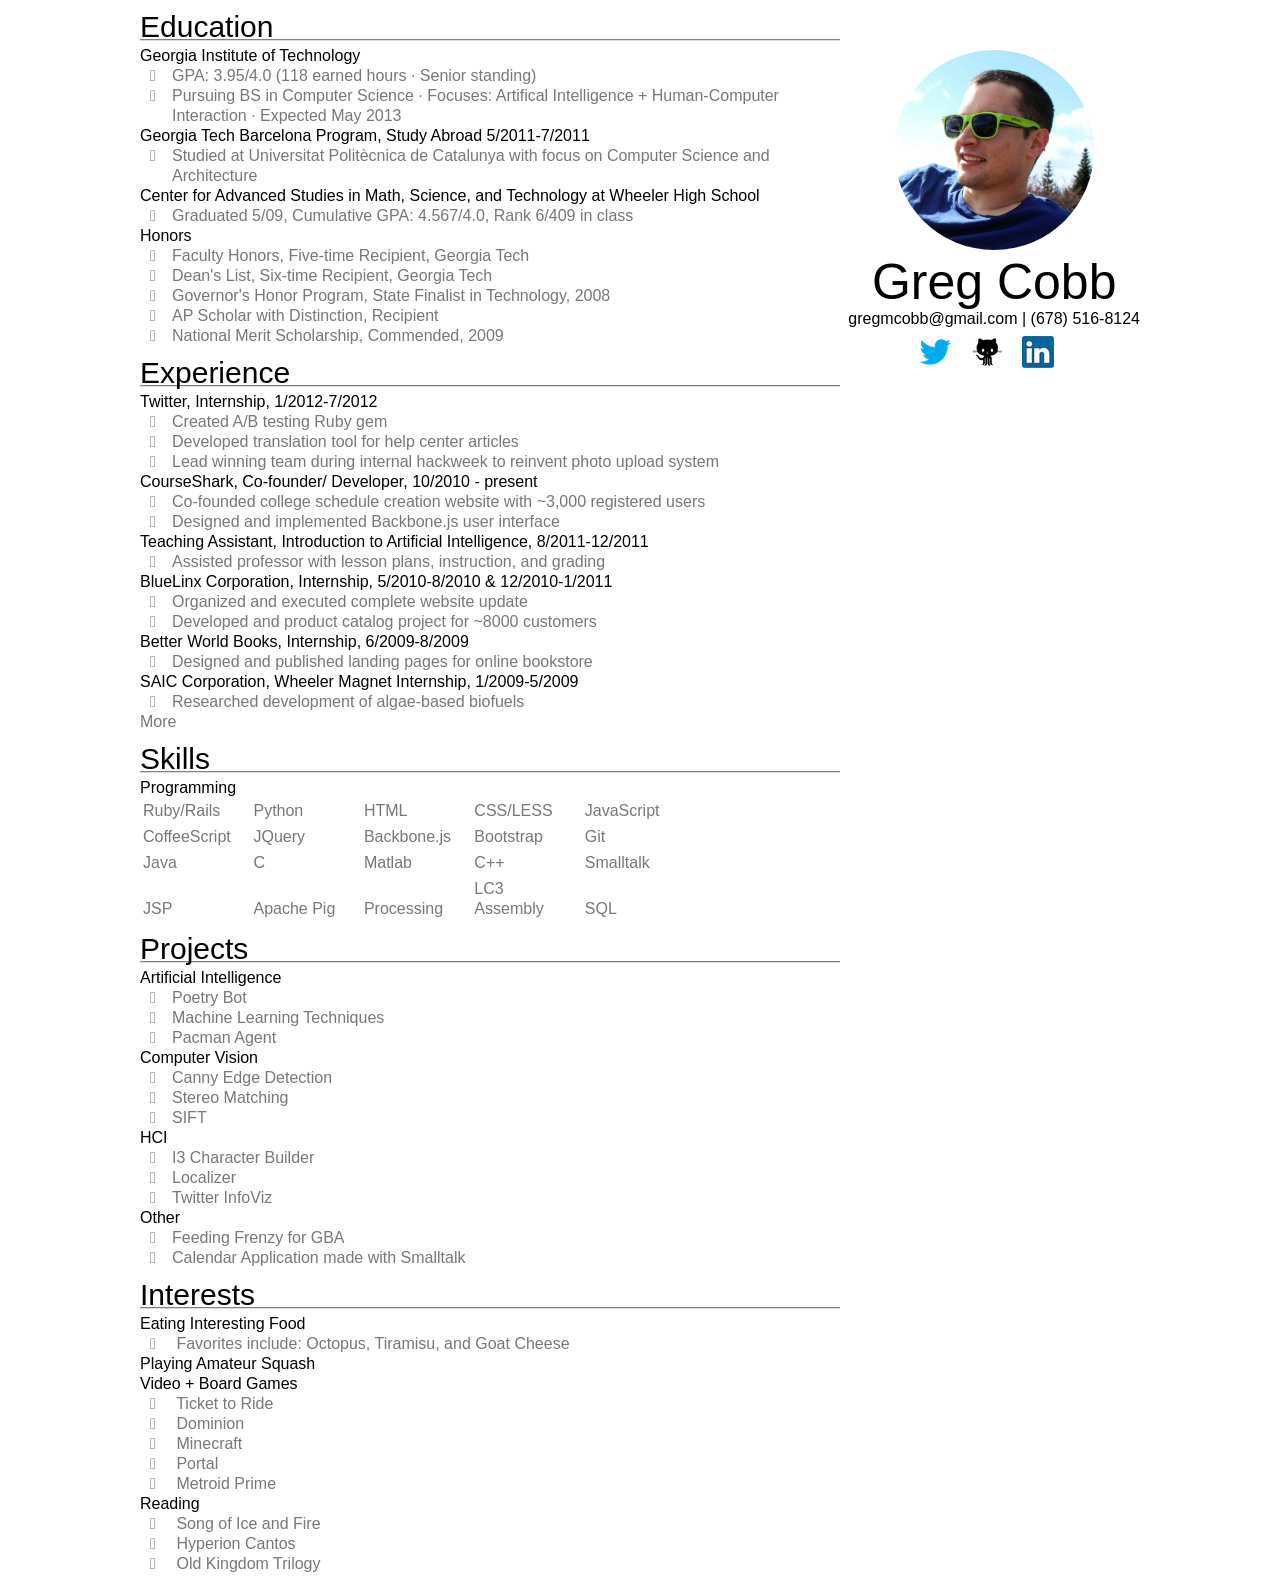
==== index.html @ 990ad48c "meta viewport" ====
<!DOCTYPE html>
<meta name="viewport" content="width=device-width, initial-scale=1.0, user-scalable=yes">
<html>
  <head>
    <title>
      Greg Cobb
    </title>
    <meta charset="utf-8">
    <link rel="stylesheet" href="resume.css" />
    <script src="http://ajax.googleapis.com/ajax/libs/jquery/1.8.2/jquery.min.js"></script>
    <script src='resume.js'></script>
  </head>
  <body>
    <div id="container">
      <div id="title">
        <img src="profile.jpeg" id="profile">
        <div id="name">
          Greg Cobb
        </div>
        <div id="contact">
          <p>
            gregmcobb@gmail.com | (678) 516-8124
          </p>
        </div>
        <div id="sm-logos">
          <a target='#' href="https://twitter.com/gregmcobb">
            <img src="twitter.png" alt="@gregmcobb">
          </a>
          <a target='#' href="https://github.com/Gerg">
            <img src="ghub.png" alt="Gerg">
          </a>
          <a target='#' href="http://www.linkedin.com/pub/greg-cobb/31/8b9/746">
            <img src="link.png" alt="Greg Cobb">
          </a>
        </div>
      </div>
      <div id="body">
        <div id="education">
          <div class="section-title">
            Education
          </div>
          <div class="section-content">
            <p>Georgia Institute of Technology</p>
            <ul class="icons">
              <li><i class="icon-caret-right"></i>GPA: 3.95/4.0 (118 earned hours · Senior standing)</li>
              <li><i class="icon-caret-right"></i>Pursuing BS in Computer Science · Focuses: Artifical Intelligence + Human-Computer Interaction · Expected May 2013</li>
            </ul>
            <p>Georgia Tech Barcelona Program, Study Abroad 5/2011-7/2011</p>
            <ul class="icons">
              <li><i class="icon-caret-right"></i>Studied at Universitat Politècnica de Catalunya with focus on Computer Science and Architecture</li>
            </ul>
            <p>Center for Advanced Studies in Math, Science, and Technology at Wheeler High School</p>
            <ul class="icons">
              <li><i class="icon-caret-right"></i>Graduated 5/09, Cumulative GPA: 4.567/4.0, Rank 6/409 in class </li>
            </ul>
            <p>Honors</p>
            <ul class="icons">
              <li><i class="icon-caret-right"></i>Faculty Honors, Five-time Recipient, Georgia Tech</li>
              <li><i class="icon-caret-right"></i>Dean's List, Six-time Recipient, Georgia Tech</li>
              <li><i class="icon-caret-right"></i>Governor's Honor Program, State Finalist in Technology, 2008</li>
              <li><i class="icon-caret-right"></i>AP Scholar with Distinction, Recipient</li>
              <li><i class="icon-caret-right"></i>National Merit Scholarship, Commended, 2009</li>
            </ul>
          </div>
        </div>
        <div id="experience">
          <div class="section-title">
            Experience
          </div>
          <div class="section-content">
            <p>Twitter, Internship, 1/2012-7/2012</p>
            <ul class="icons">
              <li><i class="icon-caret-right"></i>Created A/B testing Ruby gem</li>
              <li><i class="icon-caret-right"></i>Developed translation tool for help center articles</li>
              <li><i class="icon-caret-right"></i>Lead winning team during internal hackweek to reinvent photo upload system</li>
            </ul>
            <p>CourseShark, Co-founder/ Developer, 10/2010 - present</p>
            <ul class="icons">
              <li><i class="icon-caret-right"></i>Co-founded college schedule creation website with ~3,000 registered users</li>
              <li><i class="icon-caret-right"></i>Designed and implemented Backbone.js user interface</li>
            </ul>
            <p>Teaching Assistant, Introduction to Artificial Intelligence, 8/2011-12/2011</p>
            <ul class="icons">
              <li><i class="icon-caret-right"></i>Assisted professor with lesson plans, instruction, and grading</li>
            </ul>
            <p>BlueLinx Corporation, Internship, 5/2010-8/2010 &amp; 12/2010-1/2011</p>
            <ul class="icons">
              <li><i class="icon-caret-right"></i>Organized and executed complete website update</li>
              <li><i class="icon-caret-right"></i>Developed and product catalog project for ~8000 customers</li>
            </ul>
            <p>Better World Books, Internship, 6/2009-8/2009</p>
            <ul class="icons">
              <li><i class="icon-caret-right"></i>Designed and published landing pages for online bookstore</li>
            </ul>
            <p>SAIC Corporation, Wheeler Magnet Internship, 1/2009-5/2009</p>
            <ul class="icons">
              <li><i class="icon-caret-right"></i>Researched development of algae-based biofuels</li>
            </ul>
            <div id="experience-more" style="display: none">
              <p>Robotics, Sub-team leader, Wheeler Circuitrunners, 2005-2009</p>
              <ul class="icons">
                <li><i class="icon-caret-right"></i>Constructed and competed with award winning student-built robots in FIRST and BEST robotics competitions</li>
                <li><i class="icon-caret-right"></i>Hosted regional competitions for middle school robotics teams
              </ul>
              <p>National Youth Leadership Training</p>
              <ul class="icons">
                <li><i class="icon-caret-right"></i>Learned leadership methods and skills at week long course</li>
              </ul>
              <p>Summer Science Spectrum Camp, Camp Counselor, Summers of 2007 &amp; 2008</p>
              <ul class="icons">
                <li><i class="icon-caret-right"></i>Taught lessons and proctored labs at week long summer science and technology camp</li>
              </ul>
              <p>Habitat for Humanity, Volunteer, 2008</p>
              <ul class="icons">
                <li><i class="icon-caret-right"></i>Managed database of volunteers</li>
              </ul>
              <p>Must Ministries, Volunteer, Summer of 2008</p>
              <ul class="icons">
                <li><i class="icon-caret-right"></i>Organized food and clothing drive</li>
              </ul>
            </div>
            <span id="experience-expander">More</span>
          </div>
        </div>
        <div id="skills">
          <div class="section-title">
            Skills
          </div>
          <div class="section-content">
            <p>Programming</p>
            <div id="programming-langs">
              <div class="lang">Ruby/Rails</div>
              <div class="lang">Python</div>
              <div class="lang">HTML</div>
              <div class="lang">CSS/LESS</div>
              <div class="lang">JavaScript</div>
              <div class="lang">CoffeeScript</div>
              <div class="lang">JQuery</div>
              <div class="lang">Backbone.js</div>
              <div class="lang">Bootstrap</div>
              <div class="lang">Git</div>
              <div class="lang">Java</div>
              <div class="lang">C</div>
              <div class="lang">Matlab</div>
              <div class="lang">C++</div>
              <div class="lang">Smalltalk</div>
              <div class="lang">JSP</div>
              <div class="lang">Apache Pig</div>
              <div class="lang">Processing</div>
              <div class="lang">LC3 Assembly</div>
              <div class="lang">SQL</div>
            </div>
          </div>
        </div>
        <div id="projects">
          <div class="section-title">
            Projects
          </div>
          <div class="section-content">
            <p>Artificial Intelligence</p>
            <ul class="icons">
              <li><i class="icon-caret-right"></i>Poetry Bot</li>
              <li><i class="icon-caret-right"></i>Machine Learning Techniques</li>
              <li><i class="icon-caret-right"></i>Pacman Agent</li>
            </ul>
            <p>Computer Vision</p>
            <ul class="icons">
              <li><i class="icon-caret-right"></i>Canny Edge Detection</li>
              <li><i class="icon-caret-right"></i>Stereo Matching</li>
              <li><i class="icon-caret-right"></i>SIFT</li>
            </ul>
            <p>HCI</p>
            <ul class="icons">
              <li><i class="icon-caret-right"></i>I3 Character Builder</li>
              <li><i class="icon-caret-right"></i>Localizer</li>
              <li><i class="icon-caret-right"></i>Twitter InfoViz</li>
            </ul>
            <p>Other</p>
            <ul class="icons">
              <li><i class="icon-caret-right"></i>Feeding Frenzy for GBA</li>
              <li><i class="icon-caret-right"></i>Calendar Application made with Smalltalk</li>
            </ul>
          </div>
        </div>
        <div id="interests">
          <div class="section-title">
            Interests
          </div>
          <div class="section-content">
            <p>Eating Interesting Food</p>
            <ul class="icons">
              <li><i class="icon-caret-right"></i> Favorites include: Octopus, Tiramisu, and Goat Cheese </li>
            </ul>
            <p>Playing Amateur Squash</p>
            <p>Video + Board Games</p>
            <ul class="icons">
              <li><i class="icon-caret-right"></i> Ticket to Ride</li>
              <li><i class="icon-caret-right"></i> Dominion</li>
              <li><i class="icon-caret-right"></i> Minecraft</li>
              <li><i class="icon-caret-right"></i> Portal </li>
              <li><i class="icon-caret-right"></i> Metroid Prime</li>
            </ul>
            <p>Reading</p>
            <ul class="icons">
              <li><i class="icon-caret-right"></i> Song of Ice and Fire</li>
              <li><i class="icon-caret-right"></i> Hyperion Cantos</li>
              <li><i class="icon-caret-right"></i> Old Kingdom Trilogy</li>
            </ul>
          </div>
        </div>
      </div>
    </div>
  </body>
</html>
---- resume.css ----
[class^="icon-"],[class*=" icon-"]{font-family:FontAwesome;font-style:normal;font-weight:normal}.btn.dropdown-toggle [class^="icon-"],.btn.dropdown-toggle [class*=" icon-"]{line-height:1.4em}.icon-large{font-size:1.3333em}.icon-glass{*zoom:expression(this.runtimeStyle['zoom'] = '1',this.innerHTML = '&#xf000;&nbsp;')}.icon-music{*zoom:expression(this.runtimeStyle['zoom'] = '1',this.innerHTML = '&#xf001;&nbsp;')}.icon-search{*zoom:expression(this.runtimeStyle['zoom'] = '1',this.innerHTML = '&#xf002;&nbsp;')}.icon-envelope{*zoom:expression(this.runtimeStyle['zoom'] = '1',this.innerHTML = '&#xf003;&nbsp;')}.icon-heart{*zoom:expression(this.runtimeStyle['zoom'] = '1',this.innerHTML = '&#xf004;&nbsp;')}.icon-star{*zoom:expression(this.runtimeStyle['zoom'] = '1',this.innerHTML = '&#xf005;&nbsp;')}.icon-star-empty{*zoom:expression(this.runtimeStyle['zoom'] = '1',this.innerHTML = '&#xf006;&nbsp;')}.icon-user{*zoom:expression(this.runtimeStyle['zoom'] = '1',this.innerHTML = '&#xf007;&nbsp;')}.icon-film{*zoom:expression(this.runtimeStyle['zoom'] = '1',this.innerHTML = '&#xf008;&nbsp;')}.icon-th-large{*zoom:expression(this.runtimeStyle['zoom'] = '1',this.innerHTML = '&#xf009;&nbsp;')}.icon-th{*zoom:expression(this.runtimeStyle['zoom'] = '1',this.innerHTML = '&#xf00a;&nbsp;')}.icon-th-list{*zoom:expression(this.runtimeStyle['zoom'] = '1',this.innerHTML = '&#xf00b;&nbsp;')}.icon-ok{*zoom:expression(this.runtimeStyle['zoom'] = '1',this.innerHTML = '&#xf00c;&nbsp;')}.icon-remove{*zoom:expression(this.runtimeStyle['zoom'] = '1',this.innerHTML = '&#xf00d;&nbsp;')}.icon-zoom-in{*zoom:expression(this.runtimeStyle['zoom'] = '1',this.innerHTML = '&#xf00e;&nbsp;')}.icon-zoom-out{*zoom:expression(this.runtimeStyle['zoom'] = '1',this.innerHTML = '&#xf010;&nbsp;')}.icon-off{*zoom:expression(this.runtimeStyle['zoom'] = '1',this.innerHTML = '&#xf011;&nbsp;')}.icon-signal{*zoom:expression(this.runtimeStyle['zoom'] = '1',this.innerHTML = '&#xf012;&nbsp;')}.icon-cog{*zoom:expression(this.runtimeStyle['zoom'] = '1',this.innerHTML = '&#xf013;&nbsp;')}.icon-trash{*zoom:expression(this.runtimeStyle['zoom'] = '1',this.innerHTML = '&#xf014;&nbsp;')}.icon-home{*zoom:expression(this.runtimeStyle['zoom'] = '1',this.innerHTML = '&#xf015;&nbsp;')}.icon-file{*zoom:expression(this.runtimeStyle['zoom'] = '1',this.innerHTML = '&#xf016;&nbsp;')}.icon-time{*zoom:expression(this.runtimeStyle['zoom'] = '1',this.innerHTML = '&#xf017;&nbsp;')}.icon-road{*zoom:expression(this.runtimeStyle['zoom'] = '1',this.innerHTML = '&#xf018;&nbsp;')}.icon-download-alt{*zoom:expression(this.runtimeStyle['zoom'] = '1',this.innerHTML = '&#xf019;&nbsp;')}.icon-download{*zoom:expression(this.runtimeStyle['zoom'] = '1',this.innerHTML = '&#xf01a;&nbsp;')}.icon-upload{*zoom:expression(this.runtimeStyle['zoom'] = '1',this.innerHTML = '&#xf01b;&nbsp;')}.icon-inbox{*zoom:expression(this.runtimeStyle['zoom'] = '1',this.innerHTML = '&#xf01c;&nbsp;')}.icon-play-circle{*zoom:expression(this.runtimeStyle['zoom'] = '1',this.innerHTML = '&#xf01d;&nbsp;')}.icon-repeat{*zoom:expression(this.runtimeStyle['zoom'] = '1',this.innerHTML = '&#xf01e;&nbsp;')}.icon-refresh{*zoom:expression(this.runtimeStyle['zoom'] = '1',this.innerHTML = '&#xf021;&nbsp;')}.icon-list-alt{*zoom:expression(this.runtimeStyle['zoom'] = '1',this.innerHTML = '&#xf022;&nbsp;')}.icon-lock{*zoom:expression(this.runtimeStyle['zoom'] = '1',this.innerHTML = '&#xf023;&nbsp;')}.icon-flag{*zoom:expression(this.runtimeStyle['zoom'] = '1',this.innerHTML = '&#xf024;&nbsp;')}.icon-headphones{*zoom:expression(this.runtimeStyle['zoom'] = '1',this.innerHTML = '&#xf025;&nbsp;')}.icon-volume-off{*zoom:expression(this.runtimeStyle['zoom'] = '1',this.innerHTML = '&#xf026;&nbsp;')}.icon-volume-down{*zoom:expression(this.runtimeStyle['zoom'] = '1',this.innerHTML = '&#xf027;&nbsp;')}.icon-volume-up{*zoom:expression(this.runtimeStyle['zoom'] = '1',this.innerHTML = '&#xf028;&nbsp;')}.icon-qrcode{*zoom:expression(this.runtimeStyle['zoom'] = '1',this.innerHTML = '&#xf029;&nbsp;')}.icon-barcode{*zoom:expression(this.runtimeStyle['zoom'] = '1',this.innerHTML = '&#xf02a;&nbsp;')}.icon-tag{*zoom:expression(this.runtimeStyle['zoom'] = '1',this.innerHTML = '&#xf02b;&nbsp;')}.icon-tags{*zoom:expression(this.runtimeStyle['zoom'] = '1',this.innerHTML = '&#xf02c;&nbsp;')}.icon-book{*zoom:expression(this.runtimeStyle['zoom'] = '1',this.innerHTML = '&#xf02d;&nbsp;')}.icon-bookmark{*zoom:expression(this.runtimeStyle['zoom'] = '1',this.innerHTML = '&#xf02e;&nbsp;')}.icon-print{*zoom:expression(this.runtimeStyle['zoom'] = '1',this.innerHTML = '&#xf02f;&nbsp;')}.icon-camera{*zoom:expression(this.runtimeStyle['zoom'] = '1',this.innerHTML = '&#xf030;&nbsp;')}.icon-font{*zoom:expression(this.runtimeStyle['zoom'] = '1',this.innerHTML = '&#xf031;&nbsp;')}.icon-bold{*zoom:expression(this.runtimeStyle['zoom'] = '1',this.innerHTML = '&#xf032;&nbsp;')}.icon-italic{*zoom:expression(this.runtimeStyle['zoom'] = '1',this.innerHTML = '&#xf033;&nbsp;')}.icon-text-height{*zoom:expression(this.runtimeStyle['zoom'] = '1',this.innerHTML = '&#xf034;&nbsp;')}.icon-text-width{*zoom:expression(this.runtimeStyle['zoom'] = '1',this.innerHTML = '&#xf035;&nbsp;')}.icon-align-left{*zoom:expression(this.runtimeStyle['zoom'] = '1',this.innerHTML = '&#xf036;&nbsp;')}.icon-align-center{*zoom:expression(this.runtimeStyle['zoom'] = '1',this.innerHTML = '&#xf037;&nbsp;')}.icon-align-right{*zoom:expression(this.runtimeStyle['zoom'] = '1',this.innerHTML = '&#xf038;&nbsp;')}.icon-align-justify{*zoom:expression(this.runtimeStyle['zoom'] = '1',this.innerHTML = '&#xf039;&nbsp;')}.icon-list{*zoom:expression(this.runtimeStyle['zoom'] = '1',this.innerHTML = '&#xf03a;&nbsp;')}.icon-indent-left{*zoom:expression(this.runtimeStyle['zoom'] = '1',this.innerHTML = '&#xf03b;&nbsp;')}.icon-indent-right{*zoom:expression(this.runtimeStyle['zoom'] = '1',this.innerHTML = '&#xf03c;&nbsp;')}.icon-facetime-video{*zoom:expression(this.runtimeStyle['zoom'] = '1',this.innerHTML = '&#xf03d;&nbsp;')}.icon-picture{*zoom:expression(this.runtimeStyle['zoom'] = '1',this.innerHTML = '&#xf03e;&nbsp;')}.icon-pencil{*zoom:expression(this.runtimeStyle['zoom'] = '1',this.innerHTML = '&#xf040;&nbsp;')}.icon-map-marker{*zoom:expression(this.runtimeStyle['zoom'] = '1',this.innerHTML = '&#xf041;&nbsp;')}.icon-adjust{*zoom:expression(this.runtimeStyle['zoom'] = '1',this.innerHTML = '&#xf042;&nbsp;')}.icon-tint{*zoom:expression(this.runtimeStyle['zoom'] = '1',this.innerHTML = '&#xf043;&nbsp;')}.icon-edit{*zoom:expression(this.runtimeStyle['zoom'] = '1',this.innerHTML = '&#xf044;&nbsp;')}.icon-share{*zoom:expression(this.runtimeStyle['zoom'] = '1',this.innerHTML = '&#xf045;&nbsp;')}.icon-check{*zoom:expression(this.runtimeStyle['zoom'] = '1',this.innerHTML = '&#xf046;&nbsp;')}.icon-move{*zoom:expression(this.runtimeStyle['zoom'] = '1',this.innerHTML = '&#xf047;&nbsp;')}.icon-step-backward{*zoom:expression(this.runtimeStyle['zoom'] = '1',this.innerHTML = '&#xf048;&nbsp;')}.icon-fast-backward{*zoom:expression(this.runtimeStyle['zoom'] = '1',this.innerHTML = '&#xf049;&nbsp;')}.icon-backward{*zoom:expression(this.runtimeStyle['zoom'] = '1',this.innerHTML = '&#xf04a;&nbsp;')}.icon-play{*zoom:expression(this.runtimeStyle['zoom'] = '1',this.innerHTML = '&#xf04b;&nbsp;')}.icon-pause{*zoom:expression(this.runtimeStyle['zoom'] = '1',this.innerHTML = '&#xf04c;&nbsp;')}.icon-stop{*zoom:expression(this.runtimeStyle['zoom'] = '1',this.innerHTML = '&#xf04d;&nbsp;')}.icon-forward{*zoom:expression(this.runtimeStyle['zoom'] = '1',this.innerHTML = '&#xf04e;&nbsp;')}.icon-fast-forward{*zoom:expression(this.runtimeStyle['zoom'] = '1',this.innerHTML = '&#xf050;&nbsp;')}.icon-step-forward{*zoom:expression(this.runtimeStyle['zoom'] = '1',this.innerHTML = '&#xf051;&nbsp;')}.icon-eject{*zoom:expression(this.runtimeStyle['zoom'] = '1',this.innerHTML = '&#xf052;&nbsp;')}.icon-chevron-left{*zoom:expression(this.runtimeStyle['zoom'] = '1',this.innerHTML = '&#xf053;&nbsp;')}.icon-chevron-right{*zoom:expression(this.runtimeStyle['zoom'] = '1',this.innerHTML = '&#xf054;&nbsp;')}.icon-plus-sign{*zoom:expression(this.runtimeStyle['zoom'] = '1',this.innerHTML = '&#xf055;&nbsp;')}.icon-minus-sign{*zoom:expression(this.runtimeStyle['zoom'] = '1',this.innerHTML = '&#xf056;&nbsp;')}.icon-remove-sign{*zoom:expression(this.runtimeStyle['zoom'] = '1',this.innerHTML = '&#xf057;&nbsp;')}.icon-ok-sign{*zoom:expression(this.runtimeStyle['zoom'] = '1',this.innerHTML = '&#xf058;&nbsp;')}.icon-question-sign{*zoom:expression(this.runtimeStyle['zoom'] = '1',this.innerHTML = '&#xf059;&nbsp;')}.icon-info-sign{*zoom:expression(this.runtimeStyle['zoom'] = '1',this.innerHTML = '&#xf05a;&nbsp;')}.icon-screenshot{*zoom:expression(this.runtimeStyle['zoom'] = '1',this.innerHTML = '&#xf05b;&nbsp;')}.icon-remove-circle{*zoom:expression(this.runtimeStyle['zoom'] = '1',this.innerHTML = '&#xf05c;&nbsp;')}.icon-ok-circle{*zoom:expression(this.runtimeStyle['zoom'] = '1',this.innerHTML = '&#xf05d;&nbsp;')}.icon-ban-circle{*zoom:expression(this.runtimeStyle['zoom'] = '1',this.innerHTML = '&#xf05e;&nbsp;')}.icon-arrow-left{*zoom:expression(this.runtimeStyle['zoom'] = '1',this.innerHTML = '&#xf060;&nbsp;')}.icon-arrow-right{*zoom:expression(this.runtimeStyle['zoom'] = '1',this.innerHTML = '&#xf061;&nbsp;')}.icon-arrow-up{*zoom:expression(this.runtimeStyle['zoom'] = '1',this.innerHTML = '&#xf062;&nbsp;')}.icon-arrow-down{*zoom:expression(this.runtimeStyle['zoom'] = '1',this.innerHTML = '&#xf063;&nbsp;')}.icon-share-alt{*zoom:expression(this.runtimeStyle['zoom'] = '1',this.innerHTML = '&#xf064;&nbsp;')}.icon-resize-full{*zoom:expression(this.runtimeStyle['zoom'] = '1',this.innerHTML = '&#xf065;&nbsp;')}.icon-resize-small{*zoom:expression(this.runtimeStyle['zoom'] = '1',this.innerHTML = '&#xf066;&nbsp;')}.icon-plus{*zoom:expression(this.runtimeStyle['zoom'] = '1',this.innerHTML = '&#xf067;&nbsp;')}.icon-minus{*zoom:expression(this.runtimeStyle['zoom'] = '1',this.innerHTML = '&#xf068;&nbsp;')}.icon-asterisk{*zoom:expression(this.runtimeStyle['zoom'] = '1',this.innerHTML = '&#xf069;&nbsp;')}.icon-exclamation-sign{*zoom:expression(this.runtimeStyle['zoom'] = '1',this.innerHTML = '&#xf06a;&nbsp;')}.icon-gift{*zoom:expression(this.runtimeStyle['zoom'] = '1',this.innerHTML = '&#xf06b;&nbsp;')}.icon-leaf{*zoom:expression(this.runtimeStyle['zoom'] = '1',this.innerHTML = '&#xf06c;&nbsp;')}.icon-fire{*zoom:expression(this.runtimeStyle['zoom'] = '1',this.innerHTML = '&#xf06d;&nbsp;')}.icon-eye-open{*zoom:expression(this.runtimeStyle['zoom'] = '1',this.innerHTML = '&#xf06e;&nbsp;')}.icon-eye-close{*zoom:expression(this.runtimeStyle['zoom'] = '1',this.innerHTML = '&#xf070;&nbsp;')}.icon-warning-sign{*zoom:expression(this.runtimeStyle['zoom'] = '1',this.innerHTML = '&#xf071;&nbsp;')}.icon-plane{*zoom:expression(this.runtimeStyle['zoom'] = '1',this.innerHTML = '&#xf072;&nbsp;')}.icon-calendar{*zoom:expression(this.runtimeStyle['zoom'] = '1',this.innerHTML = '&#xf073;&nbsp;')}.icon-random{*zoom:expression(this.runtimeStyle['zoom'] = '1',this.innerHTML = '&#xf074;&nbsp;')}.icon-comment{*zoom:expression(this.runtimeStyle['zoom'] = '1',this.innerHTML = '&#xf075;&nbsp;')}.icon-magnet{*zoom:expression(this.runtimeStyle['zoom'] = '1',this.innerHTML = '&#xf076;&nbsp;')}.icon-chevron-up{*zoom:expression(this.runtimeStyle['zoom'] = '1',this.innerHTML = '&#xf077;&nbsp;')}.icon-chevron-down{*zoom:expression(this.runtimeStyle['zoom'] = '1',this.innerHTML = '&#xf078;&nbsp;')}.icon-retweet{*zoom:expression(this.runtimeStyle['zoom'] = '1',this.innerHTML = '&#xf079;&nbsp;')}.icon-shopping-cart{*zoom:expression(this.runtimeStyle['zoom'] = '1',this.innerHTML = '&#xf07a;&nbsp;')}.icon-folder-close{*zoom:expression(this.runtimeStyle['zoom'] = '1',this.innerHTML = '&#xf07b;&nbsp;')}.icon-folder-open{*zoom:expression(this.runtimeStyle['zoom'] = '1',this.innerHTML = '&#xf07c;&nbsp;')}.icon-resize-vertical{*zoom:expression(this.runtimeStyle['zoom'] = '1',this.innerHTML = '&#xf07d;&nbsp;')}.icon-resize-horizontal{*zoom:expression(this.runtimeStyle['zoom'] = '1',this.innerHTML = '&#xf07e;&nbsp;')}.icon-bar-chart{*zoom:expression(this.runtimeStyle['zoom'] = '1',this.innerHTML = '&#xf080;&nbsp;')}.icon-twitter-sign{*zoom:expression(this.runtimeStyle['zoom'] = '1',this.innerHTML = '&#xf081;&nbsp;')}.icon-facebook-sign{*zoom:expression(this.runtimeStyle['zoom'] = '1',this.innerHTML = '&#xf082;&nbsp;')}.icon-camera-retro{*zoom:expression(this.runtimeStyle['zoom'] = '1',this.innerHTML = '&#xf083;&nbsp;')}.icon-key{*zoom:expression(this.runtimeStyle['zoom'] = '1',this.innerHTML = '&#xf084;&nbsp;')}.icon-cogs{*zoom:expression(this.runtimeStyle['zoom'] = '1',this.innerHTML = '&#xf085;&nbsp;')}.icon-comments{*zoom:expression(this.runtimeStyle['zoom'] = '1',this.innerHTML = '&#xf086;&nbsp;')}.icon-thumbs-up{*zoom:expression(this.runtimeStyle['zoom'] = '1',this.innerHTML = '&#xf087;&nbsp;')}.icon-thumbs-down{*zoom:expression(this.runtimeStyle['zoom'] = '1',this.innerHTML = '&#xf088;&nbsp;')}.icon-star-half{*zoom:expression(this.runtimeStyle['zoom'] = '1',this.innerHTML = '&#xf089;&nbsp;')}.icon-heart-empty{*zoom:expression(this.runtimeStyle['zoom'] = '1',this.innerHTML = '&#xf08a;&nbsp;')}.icon-signout{*zoom:expression(this.runtimeStyle['zoom'] = '1',this.innerHTML = '&#xf08b;&nbsp;')}.icon-linkedin-sign{*zoom:expression(this.runtimeStyle['zoom'] = '1',this.innerHTML = '&#xf08c;&nbsp;')}.icon-pushpin{*zoom:expression(this.runtimeStyle['zoom'] = '1',this.innerHTML = '&#xf08d;&nbsp;')}.icon-external-link{*zoom:expression(this.runtimeStyle['zoom'] = '1',this.innerHTML = '&#xf08e;&nbsp;')}.icon-signin{*zoom:expression(this.runtimeStyle['zoom'] = '1',this.innerHTML = '&#xf090;&nbsp;')}.icon-trophy{*zoom:expression(this.runtimeStyle['zoom'] = '1',this.innerHTML = '&#xf091;&nbsp;')}.icon-github-sign{*zoom:expression(this.runtimeStyle['zoom'] = '1',this.innerHTML = '&#xf092;&nbsp;')}.icon-upload-alt{*zoom:expression(this.runtimeStyle['zoom'] = '1',this.innerHTML = '&#xf093;&nbsp;')}.icon-lemon{*zoom:expression(this.runtimeStyle['zoom'] = '1',this.innerHTML = '&#xf094;&nbsp;')}.icon-phone{*zoom:expression(this.runtimeStyle['zoom'] = '1',this.innerHTML = '&#xf095;&nbsp;')}.icon-check-empty{*zoom:expression(this.runtimeStyle['zoom'] = '1',this.innerHTML = '&#xf096;&nbsp;')}.icon-bookmark-empty{*zoom:expression(this.runtimeStyle['zoom'] = '1',this.innerHTML = '&#xf097;&nbsp;')}.icon-phone-sign{*zoom:expression(this.runtimeStyle['zoom'] = '1',this.innerHTML = '&#xf098;&nbsp;')}.icon-twitter{*zoom:expression(this.runtimeStyle['zoom'] = '1',this.innerHTML = '&#xf099;&nbsp;')}.icon-facebook{*zoom:expression(this.runtimeStyle['zoom'] = '1',this.innerHTML = '&#xf09a;&nbsp;')}.icon-github{*zoom:expression(this.runtimeStyle['zoom'] = '1',this.innerHTML = '&#xf09b;&nbsp;')}.icon-unlock{*zoom:expression(this.runtimeStyle['zoom'] = '1',this.innerHTML = '&#xf09c;&nbsp;')}.icon-credit-card{*zoom:expression(this.runtimeStyle['zoom'] = '1',this.innerHTML = '&#xf09d;&nbsp;')}.icon-rss{*zoom:expression(this.runtimeStyle['zoom'] = '1',this.innerHTML = '&#xf09e;&nbsp;')}.icon-hdd{*zoom:expression(this.runtimeStyle['zoom'] = '1',this.innerHTML = '&#xf0a0;&nbsp;')}.icon-bullhorn{*zoom:expression(this.runtimeStyle['zoom'] = '1',this.innerHTML = '&#xf0a1;&nbsp;')}.icon-bell{*zoom:expression(this.runtimeStyle['zoom'] = '1',this.innerHTML = '&#xf0a2;&nbsp;')}.icon-certificate{*zoom:expression(this.runtimeStyle['zoom'] = '1',this.innerHTML = '&#xf0a3;&nbsp;')}.icon-hand-right{*zoom:expression(this.runtimeStyle['zoom'] = '1',this.innerHTML = '&#xf0a4;&nbsp;')}.icon-hand-left{*zoom:expression(this.runtimeStyle['zoom'] = '1',this.innerHTML = '&#xf0a5;&nbsp;')}.icon-hand-up{*zoom:expression(this.runtimeStyle['zoom'] = '1',this.innerHTML = '&#xf0a6;&nbsp;')}.icon-hand-down{*zoom:expression(this.runtimeStyle['zoom'] = '1',this.innerHTML = '&#xf0a7;&nbsp;')}.icon-circle-arrow-left{*zoom:expression(this.runtimeStyle['zoom'] = '1',this.innerHTML = '&#xf0a8;&nbsp;')}.icon-circle-arrow-right{*zoom:expression(this.runtimeStyle['zoom'] = '1',this.innerHTML = '&#xf0a9;&nbsp;')}.icon-circle-arrow-up{*zoom:expression(this.runtimeStyle['zoom'] = '1',this.innerHTML = '&#xf0aa;&nbsp;')}.icon-circle-arrow-down{*zoom:expression(this.runtimeStyle['zoom'] = '1',this.innerHTML = '&#xf0ab;&nbsp;')}.icon-globe{*zoom:expression(this.runtimeStyle['zoom'] = '1',this.innerHTML = '&#xf0ac;&nbsp;')}.icon-wrench{*zoom:expression(this.runtimeStyle['zoom'] = '1',this.innerHTML = '&#xf0ad;&nbsp;')}.icon-tasks{*zoom:expression(this.runtimeStyle['zoom'] = '1',this.innerHTML = '&#xf0ae;&nbsp;')}.icon-filter{*zoom:expression(this.runtimeStyle['zoom'] = '1',this.innerHTML = '&#xf0b0;&nbsp;')}.icon-briefcase{*zoom:expression(this.runtimeStyle['zoom'] = '1',this.innerHTML = '&#xf0b1;&nbsp;')}.icon-fullscreen{*zoom:expression(this.runtimeStyle['zoom'] = '1',this.innerHTML = '&#xf0b2;&nbsp;')}.icon-group{*zoom:expression(this.runtimeStyle['zoom'] = '1',this.innerHTML = '&#xf0c0;&nbsp;')}.icon-link{*zoom:expression(this.runtimeStyle['zoom'] = '1',this.innerHTML = '&#xf0c1;&nbsp;')}.icon-cloud{*zoom:expression(this.runtimeStyle['zoom'] = '1',this.innerHTML = '&#xf0c2;&nbsp;')}.icon-beaker{*zoom:expression(this.runtimeStyle['zoom'] = '1',this.innerHTML = '&#xf0c3;&nbsp;')}.icon-cut{*zoom:expression(this.runtimeStyle['zoom'] = '1',this.innerHTML = '&#xf0c4;&nbsp;')}.icon-copy{*zoom:expression(this.runtimeStyle['zoom'] = '1',this.innerHTML = '&#xf0c5;&nbsp;')}.icon-paper-clip{*zoom:expression(this.runtimeStyle['zoom'] = '1',this.innerHTML = '&#xf0c6;&nbsp;')}.icon-save{*zoom:expression(this.runtimeStyle['zoom'] = '1',this.innerHTML = '&#xf0c7;&nbsp;')}.icon-sign-blank{*zoom:expression(this.runtimeStyle['zoom'] = '1',this.innerHTML = '&#xf0c8;&nbsp;')}.icon-reorder{*zoom:expression(this.runtimeStyle['zoom'] = '1',this.innerHTML = '&#xf0c9;&nbsp;')}.icon-list-ul{*zoom:expression(this.runtimeStyle['zoom'] = '1',this.innerHTML = '&#xf0ca;&nbsp;')}.icon-list-ol{*zoom:expression(this.runtimeStyle['zoom'] = '1',this.innerHTML = '&#xf0cb;&nbsp;')}.icon-strikethrough{*zoom:expression(this.runtimeStyle['zoom'] = '1',this.innerHTML = '&#xf0cc;&nbsp;')}.icon-underline{*zoom:expression(this.runtimeStyle['zoom'] = '1',this.innerHTML = '&#xf0cd;&nbsp;')}.icon-table{*zoom:expression(this.runtimeStyle['zoom'] = '1',this.innerHTML = '&#xf0ce;&nbsp;')}.icon-magic{*zoom:expression(this.runtimeStyle['zoom'] = '1',this.innerHTML = '&#xf0d0;&nbsp;')}.icon-truck{*zoom:expression(this.runtimeStyle['zoom'] = '1',this.innerHTML = '&#xf0d1;&nbsp;')}.icon-pinterest{*zoom:expression(this.runtimeStyle['zoom'] = '1',this.innerHTML = '&#xf0d2;&nbsp;')}.icon-pinterest-sign{*zoom:expression(this.runtimeStyle['zoom'] = '1',this.innerHTML = '&#xf0d3;&nbsp;')}.icon-google-plus-sign{*zoom:expression(this.runtimeStyle['zoom'] = '1',this.innerHTML = '&#xf0d4;&nbsp;')}.icon-google-plus{*zoom:expression(this.runtimeStyle['zoom'] = '1',this.innerHTML = '&#xf0d5;&nbsp;')}.icon-money{*zoom:expression(this.runtimeStyle['zoom'] = '1',this.innerHTML = '&#xf0d6;&nbsp;')}.icon-caret-down{*zoom:expression(this.runtimeStyle['zoom'] = '1',this.innerHTML = '&#xf0d7;&nbsp;')}.icon-caret-up{*zoom:expression(this.runtimeStyle['zoom'] = '1',this.innerHTML = '&#xf0d8;&nbsp;')}.icon-caret-left{*zoom:expression(this.runtimeStyle['zoom'] = '1',this.innerHTML = '&#xf0d9;&nbsp;')}.icon-caret-right{*zoom:expression(this.runtimeStyle['zoom'] = '1',this.innerHTML = '&#xf0da;&nbsp;')}.icon-columns{*zoom:expression(this.runtimeStyle['zoom'] = '1',this.innerHTML = '&#xf0db;&nbsp;')}.icon-sort{*zoom:expression(this.runtimeStyle['zoom'] = '1',this.innerHTML = '&#xf0dc;&nbsp;')}.icon-sort-down{*zoom:expression(this.runtimeStyle['zoom'] = '1',this.innerHTML = '&#xf0dd;&nbsp;')}.icon-sort-up{*zoom:expression(this.runtimeStyle['zoom'] = '1',this.innerHTML = '&#xf0de;&nbsp;')}.icon-envelope-alt{*zoom:expression(this.runtimeStyle['zoom'] = '1',this.innerHTML = '&#xf0e0;&nbsp;')}.icon-linkedin{*zoom:expression(this.runtimeStyle['zoom'] = '1',this.innerHTML = '&#xf0e1;&nbsp;')}.icon-undo{*zoom:expression(this.runtimeStyle['zoom'] = '1',this.innerHTML = '&#xf0e2;&nbsp;')}.icon-legal{*zoom:expression(this.runtimeStyle['zoom'] = '1',this.innerHTML = '&#xf0e3;&nbsp;')}.icon-dashboard{*zoom:expression(this.runtimeStyle['zoom'] = '1',this.innerHTML = '&#xf0e4;&nbsp;')}.icon-comment-alt{*zoom:expression(this.runtimeStyle['zoom'] = '1',this.innerHTML = '&#xf0e5;&nbsp;')}.icon-comments-alt{*zoom:expression(this.runtimeStyle['zoom'] = '1',this.innerHTML = '&#xf0e6;&nbsp;')}.icon-bolt{*zoom:expression(this.runtimeStyle['zoom'] = '1',this.innerHTML = '&#xf0e7;&nbsp;')}.icon-sitemap{*zoom:expression(this.runtimeStyle['zoom'] = '1',this.innerHTML = '&#xf0e8;&nbsp;')}.icon-umbrella{*zoom:expression(this.runtimeStyle['zoom'] = '1',this.innerHTML = '&#xf0e9;&nbsp;')}.icon-paste{*zoom:expression(this.runtimeStyle['zoom'] = '1',this.innerHTML = '&#xf0ea;&nbsp;')}.icon-user-md{*zoom:expression(this.runtimeStyle['zoom'] = '1',this.innerHTML = '&#xf200;&nbsp;')}@font-face{font-family:'FontAwesome';src:url('./fontawesome-webfont.eot');src:url('./fontawesome-webfont.eot?#iefix') format('embedded-opentype'),url('./fontawesome-webfont.woff') format('woff'),url('./fontawesome-webfont.ttf') format('truetype'),url('./fontawesome-webfont.svg#FontAwesome') format('svg');font-weight:normal;font-style:normal}[class^="icon-"]:before,[class*=" icon-"]:before{font-family:FontAwesome;font-weight:normal;font-style:normal;display:inline-block;text-decoration:inherit}a [class^="icon-"],a [class*=" icon-"]{display:inline-block;text-decoration:inherit}.icon-large:before{vertical-align:middle;font-size:1.3333333333333333em}.btn [class^="icon-"],.nav-tabs [class^="icon-"],.btn [class*=" icon-"],.nav-tabs [class*=" icon-"]{line-height:.9em}li [class^="icon-"],li [class*=" icon-"]{display:inline-block;width:1.25em;text-align:center}li .icon-large:before,li .icon-large:before{width:1.875em}ul.icons{list-style-type:none;margin-left:2em;text-indent:-0.8em}ul.icons li [class^="icon-"],ul.icons li [class*=" icon-"]{width:.8em}ul.icons li .icon-large:before,ul.icons li .icon-large:before{vertical-align:initial}.icon-glass:before{content:"\f000"}.icon-music:before{content:"\f001"}.icon-search:before{content:"\f002"}.icon-envelope:before{content:"\f003"}.icon-heart:before{content:"\f004"}.icon-star:before{content:"\f005"}.icon-star-empty:before{content:"\f006"}.icon-user:before{content:"\f007"}.icon-film:before{content:"\f008"}.icon-th-large:before{content:"\f009"}.icon-th:before{content:"\f00a"}.icon-th-list:before{content:"\f00b"}.icon-ok:before{content:"\f00c"}.icon-remove:before{content:"\f00d"}.icon-zoom-in:before{content:"\f00e"}.icon-zoom-out:before{content:"\f010"}.icon-off:before{content:"\f011"}.icon-signal:before{content:"\f012"}.icon-cog:before{content:"\f013"}.icon-trash:before{content:"\f014"}.icon-home:before{content:"\f015"}.icon-file:before{content:"\f016"}.icon-time:before{content:"\f017"}.icon-road:before{content:"\f018"}.icon-download-alt:before{content:"\f019"}.icon-download:before{content:"\f01a"}.icon-upload:before{content:"\f01b"}.icon-inbox:before{content:"\f01c"}.icon-play-circle:before{content:"\f01d"}.icon-repeat:before{content:"\f01e"}.icon-refresh:before{content:"\f021"}.icon-list-alt:before{content:"\f022"}.icon-lock:before{content:"\f023"}.icon-flag:before{content:"\f024"}.icon-headphones:before{content:"\f025"}.icon-volume-off:before{content:"\f026"}.icon-volume-down:before{content:"\f027"}.icon-volume-up:before{content:"\f028"}.icon-qrcode:before{content:"\f029"}.icon-barcode:before{content:"\f02a"}.icon-tag:before{content:"\f02b"}.icon-tags:before{content:"\f02c"}.icon-book:before{content:"\f02d"}.icon-bookmark:before{content:"\f02e"}.icon-print:before{content:"\f02f"}.icon-camera:before{content:"\f030"}.icon-font:before{content:"\f031"}.icon-bold:before{content:"\f032"}.icon-italic:before{content:"\f033"}.icon-text-height:before{content:"\f034"}.icon-text-width:before{content:"\f035"}.icon-align-left:before{content:"\f036"}.icon-align-center:before{content:"\f037"}.icon-align-right:before{content:"\f038"}.icon-align-justify:before{content:"\f039"}.icon-list:before{content:"\f03a"}.icon-indent-left:before{content:"\f03b"}.icon-indent-right:before{content:"\f03c"}.icon-facetime-video:before{content:"\f03d"}.icon-picture:before{content:"\f03e"}.icon-pencil:before{content:"\f040"}.icon-map-marker:before{content:"\f041"}.icon-adjust:before{content:"\f042"}.icon-tint:before{content:"\f043"}.icon-edit:before{content:"\f044"}.icon-share:before{content:"\f045"}.icon-check:before{content:"\f046"}.icon-move:before{content:"\f047"}.icon-step-backward:before{content:"\f048"}.icon-fast-backward:before{content:"\f049"}.icon-backward:before{content:"\f04a"}.icon-play:before{content:"\f04b"}.icon-pause:before{content:"\f04c"}.icon-stop:before{content:"\f04d"}.icon-forward:before{content:"\f04e"}.icon-fast-forward:before{content:"\f050"}.icon-step-forward:before{content:"\f051"}.icon-eject:before{content:"\f052"}.icon-chevron-left:before{content:"\f053"}.icon-chevron-right:before{content:"\f054"}.icon-plus-sign:before{content:"\f055"}.icon-minus-sign:before{content:"\f056"}.icon-remove-sign:before{content:"\f057"}.icon-ok-sign:before{content:"\f058"}.icon-question-sign:before{content:"\f059"}.icon-info-sign:before{content:"\f05a"}.icon-screenshot:before{content:"\f05b"}.icon-remove-circle:before{content:"\f05c"}.icon-ok-circle:before{content:"\f05d"}.icon-ban-circle:before{content:"\f05e"}.icon-arrow-left:before{content:"\f060"}.icon-arrow-right:before{content:"\f061"}.icon-arrow-up:before{content:"\f062"}.icon-arrow-down:before{content:"\f063"}.icon-share-alt:before{content:"\f064"}.icon-resize-full:before{content:"\f065"}.icon-resize-small:before{content:"\f066"}.icon-plus:before{content:"\f067"}.icon-minus:before{content:"\f068"}.icon-asterisk:before{content:"\f069"}.icon-exclamation-sign:before{content:"\f06a"}.icon-gift:before{content:"\f06b"}.icon-leaf:before{content:"\f06c"}.icon-fire:before{content:"\f06d"}.icon-eye-open:before{content:"\f06e"}.icon-eye-close:before{content:"\f070"}.icon-warning-sign:before{content:"\f071"}.icon-plane:before{content:"\f072"}.icon-calendar:before{content:"\f073"}.icon-random:before{content:"\f074"}.icon-comment:before{content:"\f075"}.icon-magnet:before{content:"\f076"}.icon-chevron-up:before{content:"\f077"}.icon-chevron-down:before{content:"\f078"}.icon-retweet:before{content:"\f079"}.icon-shopping-cart:before{content:"\f07a"}.icon-folder-close:before{content:"\f07b"}.icon-folder-open:before{content:"\f07c"}.icon-resize-vertical:before{content:"\f07d"}.icon-resize-horizontal:before{content:"\f07e"}.icon-bar-chart:before{content:"\f080"}.icon-twitter-sign:before{content:"\f081"}.icon-facebook-sign:before{content:"\f082"}.icon-camera-retro:before{content:"\f083"}.icon-key:before{content:"\f084"}.icon-cogs:before{content:"\f085"}.icon-comments:before{content:"\f086"}.icon-thumbs-up:before{content:"\f087"}.icon-thumbs-down:before{content:"\f088"}.icon-star-half:before{content:"\f089"}.icon-heart-empty:before{content:"\f08a"}.icon-signout:before{content:"\f08b"}.icon-linkedin-sign:before{content:"\f08c"}.icon-pushpin:before{content:"\f08d"}.icon-external-link:before{content:"\f08e"}.icon-signin:before{content:"\f090"}.icon-trophy:before{content:"\f091"}.icon-github-sign:before{content:"\f092"}.icon-upload-alt:before{content:"\f093"}.icon-lemon:before{content:"\f094"}.icon-phone:before{content:"\f095"}.icon-check-empty:before{content:"\f096"}.icon-bookmark-empty:before{content:"\f097"}.icon-phone-sign:before{content:"\f098"}.icon-twitter:before{content:"\f099"}.icon-facebook:before{content:"\f09a"}.icon-github:before{content:"\f09b"}.icon-unlock:before{content:"\f09c"}.icon-credit-card:before{content:"\f09d"}.icon-rss:before{content:"\f09e"}.icon-hdd:before{content:"\f0a0"}.icon-bullhorn:before{content:"\f0a1"}.icon-bell:before{content:"\f0a2"}.icon-certificate:before{content:"\f0a3"}.icon-hand-right:before{content:"\f0a4"}.icon-hand-left:before{content:"\f0a5"}.icon-hand-up:before{content:"\f0a6"}.icon-hand-down:before{content:"\f0a7"}.icon-circle-arrow-left:before{content:"\f0a8"}.icon-circle-arrow-right:before{content:"\f0a9"}.icon-circle-arrow-up:before{content:"\f0aa"}.icon-circle-arrow-down:before{content:"\f0ab"}.icon-globe:before{content:"\f0ac"}.icon-wrench:before{content:"\f0ad"}.icon-tasks:before{content:"\f0ae"}.icon-filter:before{content:"\f0b0"}.icon-briefcase:before{content:"\f0b1"}.icon-fullscreen:before{content:"\f0b2"}.icon-group:before{content:"\f0c0"}.icon-link:before{content:"\f0c1"}.icon-cloud:before{content:"\f0c2"}.icon-beaker:before{content:"\f0c3"}.icon-cut:before{content:"\f0c4"}.icon-copy:before{content:"\f0c5"}.icon-paper-clip:before{content:"\f0c6"}.icon-save:before{content:"\f0c7"}.icon-sign-blank:before{content:"\f0c8"}.icon-reorder:before{content:"\f0c9"}.icon-list-ul:before{content:"\f0ca"}.icon-list-ol:before{content:"\f0cb"}.icon-strikethrough:before{content:"\f0cc"}.icon-underline:before{content:"\f0cd"}.icon-table:before{content:"\f0ce"}.icon-magic:before{content:"\f0d0"}.icon-truck:before{content:"\f0d1"}.icon-pinterest:before{content:"\f0d2"}.icon-pinterest-sign:before{content:"\f0d3"}.icon-google-plus-sign:before{content:"\f0d4"}.icon-google-plus:before{content:"\f0d5"}.icon-money:before{content:"\f0d6"}.icon-caret-down:before{content:"\f0d7"}.icon-caret-up:before{content:"\f0d8"}.icon-caret-left:before{content:"\f0d9"}.icon-caret-right:before{content:"\f0da"}.icon-columns:before{content:"\f0db"}.icon-sort:before{content:"\f0dc"}.icon-sort-down:before{content:"\f0dd"}.icon-sort-up:before{content:"\f0de"}.icon-envelope-alt:before{content:"\f0e0"}.icon-linkedin:before{content:"\f0e1"}.icon-undo:before{content:"\f0e2"}.icon-legal:before{content:"\f0e3"}.icon-dashboard:before{content:"\f0e4"}.icon-comment-alt:before{content:"\f0e5"}.icon-comments-alt:before{content:"\f0e6"}.icon-bolt:before{content:"\f0e7"}.icon-sitemap:before{content:"\f0e8"}.icon-umbrella:before{content:"\f0e9"}.icon-paste:before{content:"\f0ea"}.icon-user-md:before{content:"\f200"}*{margin:0;padding:0;box-sizing:border-box}html,body{height:100%}body{font-family:"Helvetica Neue-Light","Helvetica Neue Light","Helvetica Neue",Helvetica,Arial,sans-serif;font-weight:300;line-height:150%;margin-bottom:25px}@media(min-width:1200px){body #container{width:1000px}body #title{float:right;margin-top:50px}body #title #profile{width:200px;border-radius:100px}body #body{padding-top:15px;width:700px}}@media(max-width:1199px) and (min-width:980px){body #container{width:800px}body #title{float:right;margin-top:50px}body #title #profile{width:200px;border-radius:100px}body #body{padding-top:15px;width:500px}}@media(min-width:768px) and (max-width:979px){body #container{width:600px}body #profile{width:150px;border-radius:75px}}@media(max-width:767px){body #container{width:450px}body #profile{width:150px;border-radius:75px}}@media(max-width:480px){body #container{width:300px}body #profile{width:100px;border-radius:50px}}#container{margin:auto;width:50%;height:100%}#container .section-title{font-size:30px;border-bottom:solid 1px #00aced}#container .section-content{border-top:solid 1px #DDD;margin-bottom:15px;padding-top:5px;line-height:125%}#container .section-content li{color:#777}#container .section-content #programming-langs{width:80%;color:#777}#container .section-content #programming-langs .lang{width:100px;margin:3px;display:inline-block}#container #title{text-align:center}#container #title #name{font-size:50px;line-height:100%}#container #title #contact{margin-bottom:5px}#container #title #sm-logos a{text-decoration:none}#container #title #sm-logos img{margin-right:15px}#container #body{float:left;overflow-y:auto}#container #experience #experience-expander{cursor:pointer;color:#777}#container #experience #experience-expander:hover{text-decoration:underline}
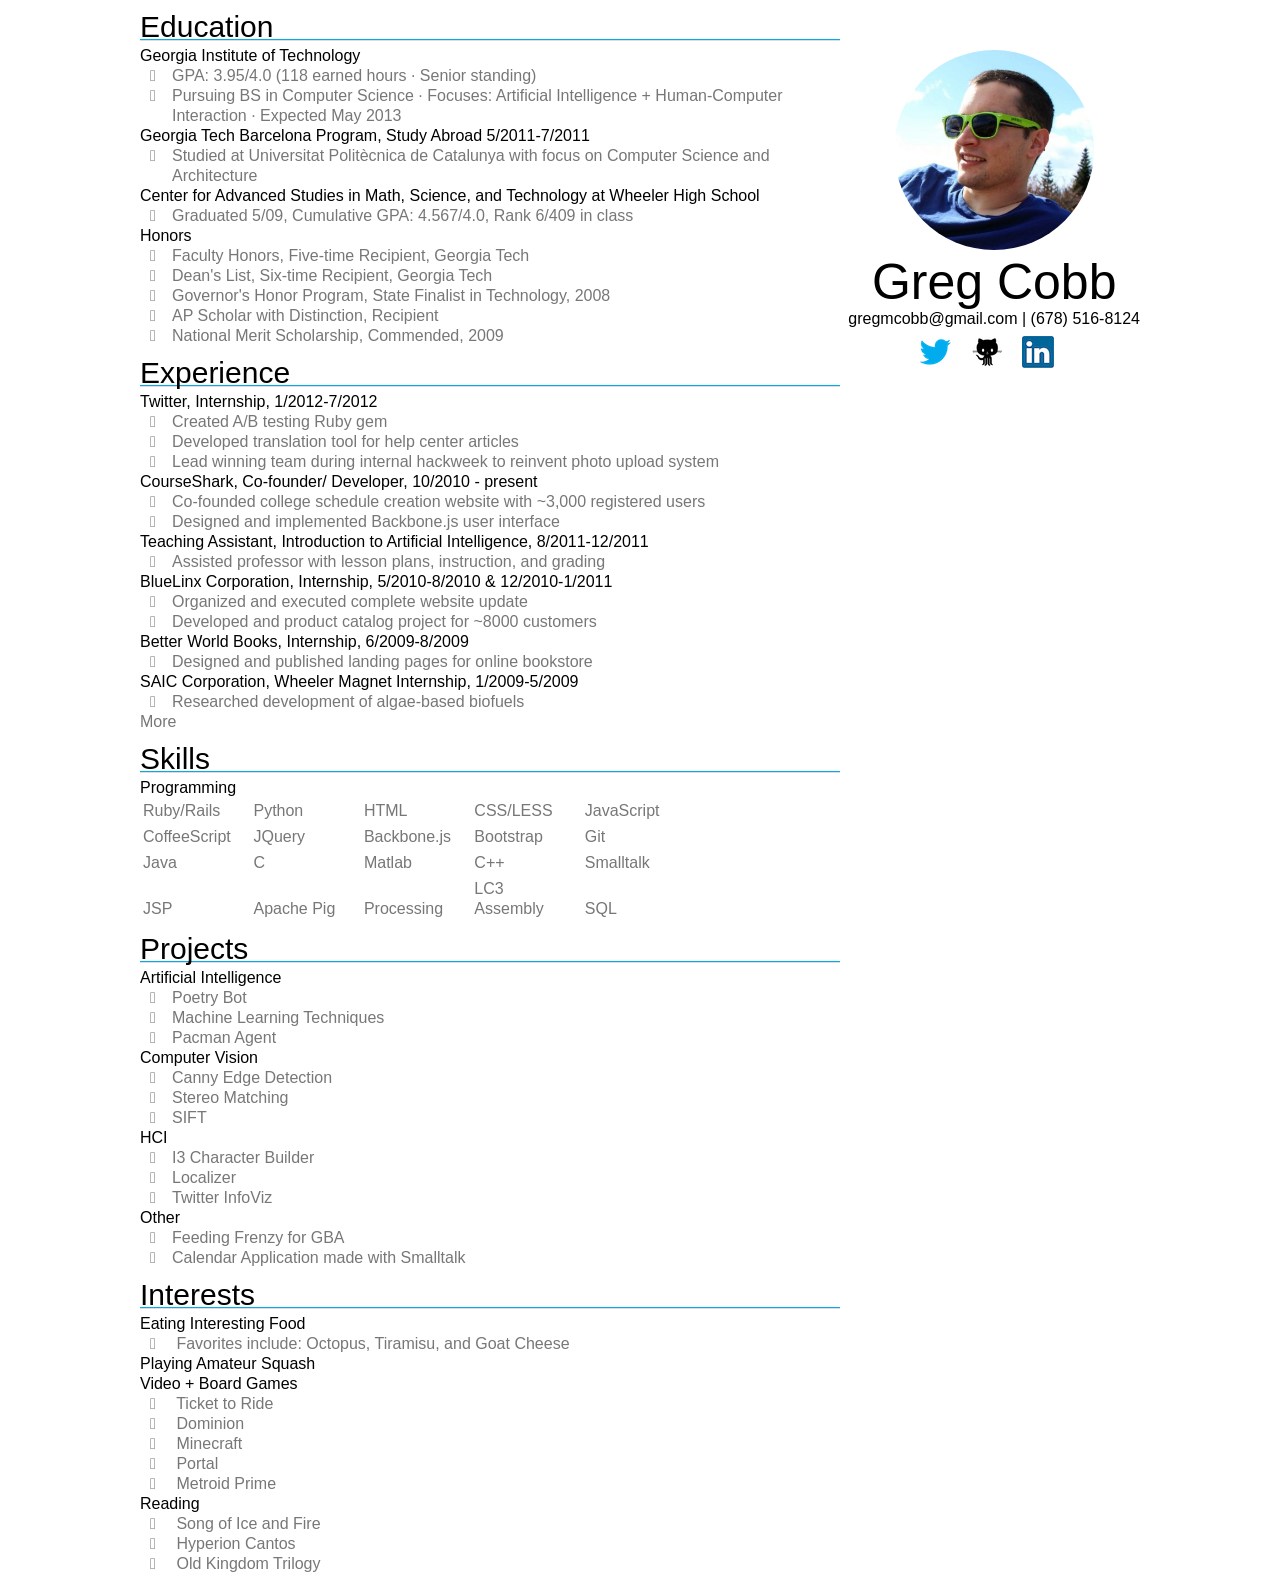
==== commit bcfc0104: "typo" ====
--- a/index.html
+++ b/index.html
@@ -43,7 +43,7 @@
             <p>Georgia Institute of Technology</p>
             <ul class="icons">
               <li><i class="icon-caret-right"></i>GPA: 3.95/4.0 (118 earned hours · Senior standing)</li>
-              <li><i class="icon-caret-right"></i>Pursuing BS in Computer Science · Focuses: Artifical Intelligence + Human-Computer Interaction · Expected May 2013</li>
+              <li><i class="icon-caret-right"></i>Pursuing BS in Computer Science · Focuses: Artificial Intelligence + Human-Computer Interaction · Expected May 2013</li>
             </ul>
             <p>Georgia Tech Barcelona Program, Study Abroad 5/2011-7/2011</p>
             <ul class="icons">
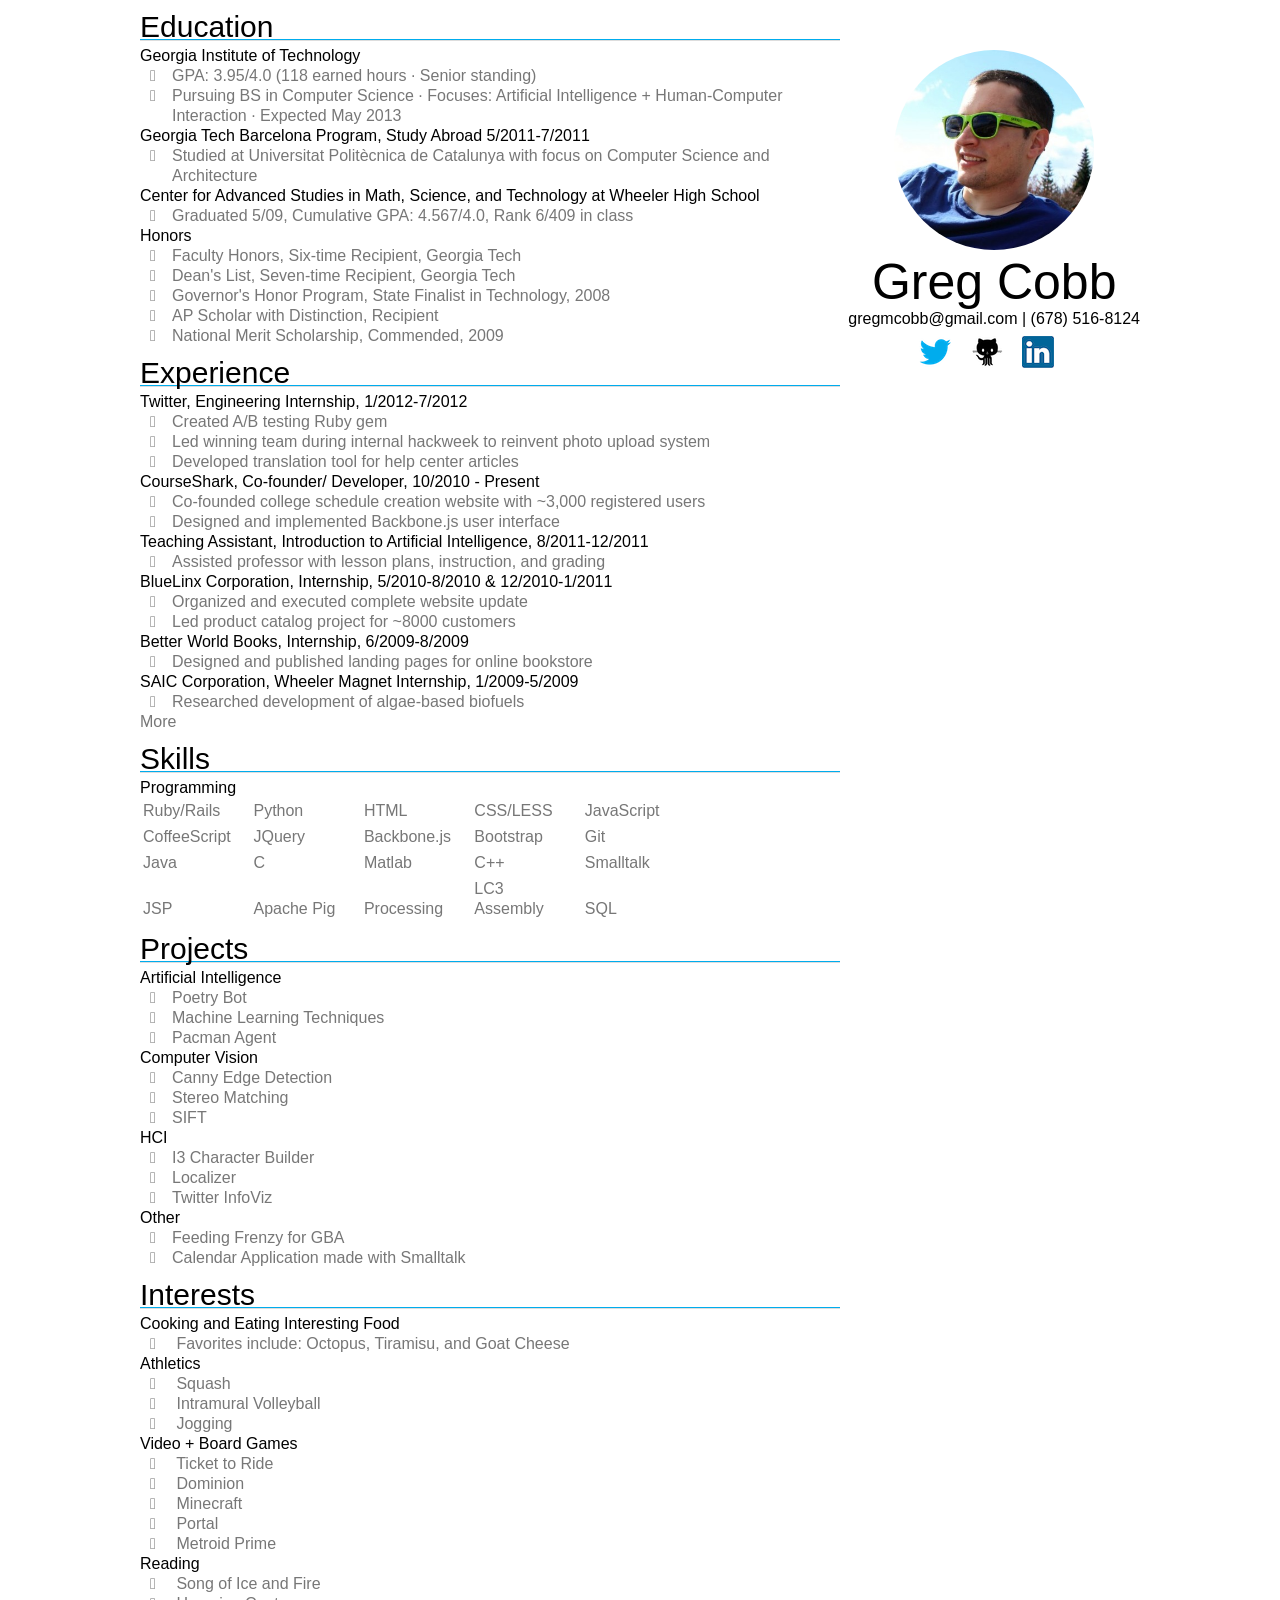
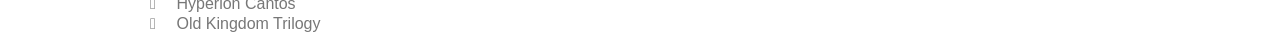
==== commit 61d9d5e5: "copy update from paper resume" ====
--- a/index.html
+++ b/index.html
@@ -1,11 +1,11 @@
 <!DOCTYPE html>
-<meta name="viewport" content="width=device-width, initial-scale=1.0, user-scalable=yes">
 <html>
   <head>
     <title>
       Greg Cobb
     </title>
     <meta charset="utf-8">
+    <meta name="viewport" content="width=device-width, initial-scale=1">
     <link rel="stylesheet" href="resume.css" />
     <script src="http://ajax.googleapis.com/ajax/libs/jquery/1.8.2/jquery.min.js"></script>
     <script src='resume.js'></script>
@@ -55,8 +55,8 @@
             </ul>
             <p>Honors</p>
             <ul class="icons">
-              <li><i class="icon-caret-right"></i>Faculty Honors, Five-time Recipient, Georgia Tech</li>
-              <li><i class="icon-caret-right"></i>Dean's List, Six-time Recipient, Georgia Tech</li>
+              <li><i class="icon-caret-right"></i>Faculty Honors, Six-time Recipient, Georgia Tech</li>
+              <li><i class="icon-caret-right"></i>Dean's List, Seven-time Recipient, Georgia Tech</li>
               <li><i class="icon-caret-right"></i>Governor's Honor Program, State Finalist in Technology, 2008</li>
               <li><i class="icon-caret-right"></i>AP Scholar with Distinction, Recipient</li>
               <li><i class="icon-caret-right"></i>National Merit Scholarship, Commended, 2009</li>
@@ -68,13 +68,13 @@
             Experience
           </div>
           <div class="section-content">
-            <p>Twitter, Internship, 1/2012-7/2012</p>
+            <p>Twitter, Engineering Internship, 1/2012-7/2012</p>
             <ul class="icons">
               <li><i class="icon-caret-right"></i>Created A/B testing Ruby gem</li>
+              <li><i class="icon-caret-right"></i>Led winning team during internal hackweek to reinvent photo upload system</li>
               <li><i class="icon-caret-right"></i>Developed translation tool for help center articles</li>
-              <li><i class="icon-caret-right"></i>Lead winning team during internal hackweek to reinvent photo upload system</li>
-            </ul>
-            <p>CourseShark, Co-founder/ Developer, 10/2010 - present</p>
+            </ul>
+            <p>CourseShark, Co-founder/ Developer, 10/2010 - Present</p>
             <ul class="icons">
               <li><i class="icon-caret-right"></i>Co-founded college schedule creation website with ~3,000 registered users</li>
               <li><i class="icon-caret-right"></i>Designed and implemented Backbone.js user interface</li>
@@ -86,7 +86,7 @@
             <p>BlueLinx Corporation, Internship, 5/2010-8/2010 &amp; 12/2010-1/2011</p>
             <ul class="icons">
               <li><i class="icon-caret-right"></i>Organized and executed complete website update</li>
-              <li><i class="icon-caret-right"></i>Developed and product catalog project for ~8000 customers</li>
+              <li><i class="icon-caret-right"></i>Led product catalog project for ~8000 customers</li>
             </ul>
             <p>Better World Books, Internship, 6/2009-8/2009</p>
             <ul class="icons">
@@ -187,11 +187,16 @@
             Interests
           </div>
           <div class="section-content">
-            <p>Eating Interesting Food</p>
+            <p>Cooking and Eating Interesting Food</p>
             <ul class="icons">
               <li><i class="icon-caret-right"></i> Favorites include: Octopus, Tiramisu, and Goat Cheese </li>
             </ul>
-            <p>Playing Amateur Squash</p>
+            <p>Athletics</p>
+            <ul class="icons">
+              <li><i class="icon-caret-right"></i> Squash</li>
+              <li><i class="icon-caret-right"></i> Intramural Volleyball</li>
+              <li><i class="icon-caret-right"></i> Jogging</li>
+            </ul>
             <p>Video + Board Games</p>
             <ul class="icons">
               <li><i class="icon-caret-right"></i> Ticket to Ride</li>
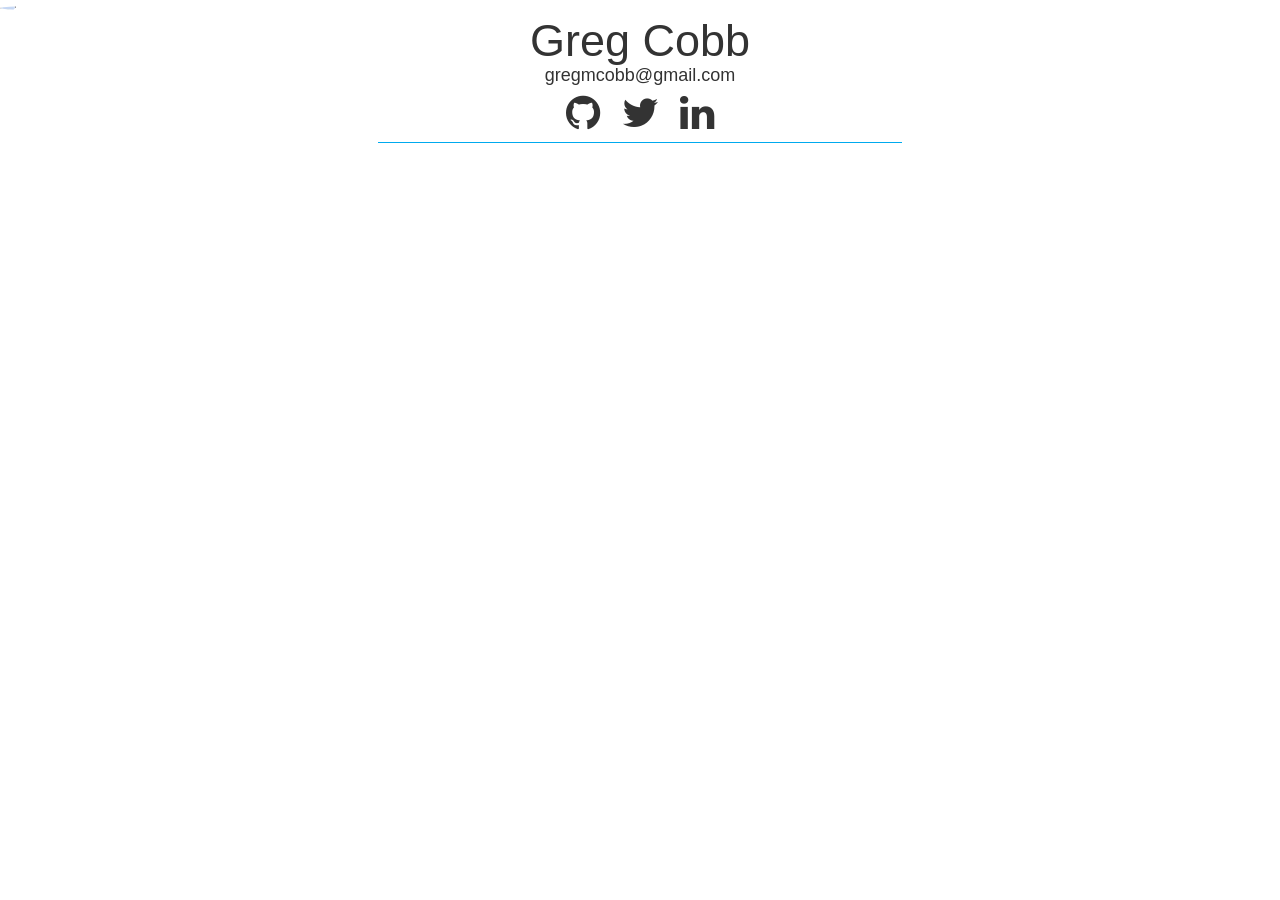
==== commit 34f3d498: "New, super minimal website" ====
--- a/index.html
+++ b/index.html
@@ -1,218 +1,29 @@
-<!DOCTYPE html>
-<html>
+<!doctype html>
+<html lang="en">
   <head>
-    <title>
-      Greg Cobb
-    </title>
-    <meta charset="utf-8">
-    <meta name="viewport" content="width=device-width, initial-scale=1">
-    <link rel="stylesheet" href="resume.css" />
-    <script src="http://ajax.googleapis.com/ajax/libs/jquery/1.8.2/jquery.min.js"></script>
-    <script src='resume.js'></script>
+    <script src="/query-1.10.2.min.js"/></script>
+    <script src="/bootstrap/js/bootstrap.min.js"></script>
+    <link type="text/css" rel="stylesheet" href="/bootstrap/css/bootstrap.min.css"/>
+    <link rel="stylesheet" href="font-awesome/css/font-awesome.min.css">
+    <link type="text/css" rel="stylesheet" href="/styles.css"/>
   </head>
   <body>
-    <div id="container">
-      <div id="title">
-        <img src="profile.jpeg" id="profile">
-        <div id="name">
-          Greg Cobb
-        </div>
-        <div id="contact">
-          <p>
-            gregmcobb@gmail.com | (678) 516-8124
-          </p>
-        </div>
-        <div id="sm-logos">
-          <a target='#' href="https://twitter.com/gregmcobb">
-            <img src="twitter.png" alt="@gregmcobb">
-          </a>
-          <a target='#' href="https://github.com/Gerg">
-            <img src="ghub.png" alt="Gerg">
-          </a>
-          <a target='#' href="http://www.linkedin.com/pub/greg-cobb/31/8b9/746">
-            <img src="link.png" alt="Greg Cobb">
-          </a>
-        </div>
+    <div class="row">
+      <div class="col-md-12">
+        <img class="center img-circle no-select" src="http://www.gravatar.com/avatar/061fcb1bcd37d7e4a23a0b4761b7739f?s=200"/>
       </div>
-      <div id="body">
-        <div id="education">
-          <div class="section-title">
-            Education
-          </div>
-          <div class="section-content">
-            <p>Georgia Institute of Technology</p>
-            <ul class="icons">
-              <li><i class="icon-caret-right"></i>GPA: 3.95/4.0 (118 earned hours · Senior standing)</li>
-              <li><i class="icon-caret-right"></i>Pursuing BS in Computer Science · Focuses: Artificial Intelligence + Human-Computer Interaction · Expected May 2013</li>
-            </ul>
-            <p>Georgia Tech Barcelona Program, Study Abroad 5/2011-7/2011</p>
-            <ul class="icons">
-              <li><i class="icon-caret-right"></i>Studied at Universitat Politècnica de Catalunya with focus on Computer Science and Architecture</li>
-            </ul>
-            <p>Center for Advanced Studies in Math, Science, and Technology at Wheeler High School</p>
-            <ul class="icons">
-              <li><i class="icon-caret-right"></i>Graduated 5/09, Cumulative GPA: 4.567/4.0, Rank 6/409 in class </li>
-            </ul>
-            <p>Honors</p>
-            <ul class="icons">
-              <li><i class="icon-caret-right"></i>Faculty Honors, Six-time Recipient, Georgia Tech</li>
-              <li><i class="icon-caret-right"></i>Dean's List, Seven-time Recipient, Georgia Tech</li>
-              <li><i class="icon-caret-right"></i>Governor's Honor Program, State Finalist in Technology, 2008</li>
-              <li><i class="icon-caret-right"></i>AP Scholar with Distinction, Recipient</li>
-              <li><i class="icon-caret-right"></i>National Merit Scholarship, Commended, 2009</li>
-            </ul>
-          </div>
-        </div>
-        <div id="experience">
-          <div class="section-title">
-            Experience
-          </div>
-          <div class="section-content">
-            <p>Twitter, Engineering Internship, 1/2012-7/2012</p>
-            <ul class="icons">
-              <li><i class="icon-caret-right"></i>Created A/B testing Ruby gem</li>
-              <li><i class="icon-caret-right"></i>Led winning team during internal hackweek to reinvent photo upload system</li>
-              <li><i class="icon-caret-right"></i>Developed translation tool for help center articles</li>
-            </ul>
-            <p>CourseShark, Co-founder/ Developer, 10/2010 - Present</p>
-            <ul class="icons">
-              <li><i class="icon-caret-right"></i>Co-founded college schedule creation website with ~3,000 registered users</li>
-              <li><i class="icon-caret-right"></i>Designed and implemented Backbone.js user interface</li>
-            </ul>
-            <p>Teaching Assistant, Introduction to Artificial Intelligence, 8/2011-12/2011</p>
-            <ul class="icons">
-              <li><i class="icon-caret-right"></i>Assisted professor with lesson plans, instruction, and grading</li>
-            </ul>
-            <p>BlueLinx Corporation, Internship, 5/2010-8/2010 &amp; 12/2010-1/2011</p>
-            <ul class="icons">
-              <li><i class="icon-caret-right"></i>Organized and executed complete website update</li>
-              <li><i class="icon-caret-right"></i>Led product catalog project for ~8000 customers</li>
-            </ul>
-            <p>Better World Books, Internship, 6/2009-8/2009</p>
-            <ul class="icons">
-              <li><i class="icon-caret-right"></i>Designed and published landing pages for online bookstore</li>
-            </ul>
-            <p>SAIC Corporation, Wheeler Magnet Internship, 1/2009-5/2009</p>
-            <ul class="icons">
-              <li><i class="icon-caret-right"></i>Researched development of algae-based biofuels</li>
-            </ul>
-            <div id="experience-more" style="display: none">
-              <p>Robotics, Sub-team leader, Wheeler Circuitrunners, 2005-2009</p>
-              <ul class="icons">
-                <li><i class="icon-caret-right"></i>Constructed and competed with award winning student-built robots in FIRST and BEST robotics competitions</li>
-                <li><i class="icon-caret-right"></i>Hosted regional competitions for middle school robotics teams
-              </ul>
-              <p>National Youth Leadership Training</p>
-              <ul class="icons">
-                <li><i class="icon-caret-right"></i>Learned leadership methods and skills at week long course</li>
-              </ul>
-              <p>Summer Science Spectrum Camp, Camp Counselor, Summers of 2007 &amp; 2008</p>
-              <ul class="icons">
-                <li><i class="icon-caret-right"></i>Taught lessons and proctored labs at week long summer science and technology camp</li>
-              </ul>
-              <p>Habitat for Humanity, Volunteer, 2008</p>
-              <ul class="icons">
-                <li><i class="icon-caret-right"></i>Managed database of volunteers</li>
-              </ul>
-              <p>Must Ministries, Volunteer, Summer of 2008</p>
-              <ul class="icons">
-                <li><i class="icon-caret-right"></i>Organized food and clothing drive</li>
-              </ul>
-            </div>
-            <span id="experience-expander">More</span>
-          </div>
-        </div>
-        <div id="skills">
-          <div class="section-title">
-            Skills
-          </div>
-          <div class="section-content">
-            <p>Programming</p>
-            <div id="programming-langs">
-              <div class="lang">Ruby/Rails</div>
-              <div class="lang">Python</div>
-              <div class="lang">HTML</div>
-              <div class="lang">CSS/LESS</div>
-              <div class="lang">JavaScript</div>
-              <div class="lang">CoffeeScript</div>
-              <div class="lang">JQuery</div>
-              <div class="lang">Backbone.js</div>
-              <div class="lang">Bootstrap</div>
-              <div class="lang">Git</div>
-              <div class="lang">Java</div>
-              <div class="lang">C</div>
-              <div class="lang">Matlab</div>
-              <div class="lang">C++</div>
-              <div class="lang">Smalltalk</div>
-              <div class="lang">JSP</div>
-              <div class="lang">Apache Pig</div>
-              <div class="lang">Processing</div>
-              <div class="lang">LC3 Assembly</div>
-              <div class="lang">SQL</div>
-            </div>
-          </div>
-        </div>
-        <div id="projects">
-          <div class="section-title">
-            Projects
-          </div>
-          <div class="section-content">
-            <p>Artificial Intelligence</p>
-            <ul class="icons">
-              <li><i class="icon-caret-right"></i>Poetry Bot</li>
-              <li><i class="icon-caret-right"></i>Machine Learning Techniques</li>
-              <li><i class="icon-caret-right"></i>Pacman Agent</li>
-            </ul>
-            <p>Computer Vision</p>
-            <ul class="icons">
-              <li><i class="icon-caret-right"></i>Canny Edge Detection</li>
-              <li><i class="icon-caret-right"></i>Stereo Matching</li>
-              <li><i class="icon-caret-right"></i>SIFT</li>
-            </ul>
-            <p>HCI</p>
-            <ul class="icons">
-              <li><i class="icon-caret-right"></i>I3 Character Builder</li>
-              <li><i class="icon-caret-right"></i>Localizer</li>
-              <li><i class="icon-caret-right"></i>Twitter InfoViz</li>
-            </ul>
-            <p>Other</p>
-            <ul class="icons">
-              <li><i class="icon-caret-right"></i>Feeding Frenzy for GBA</li>
-              <li><i class="icon-caret-right"></i>Calendar Application made with Smalltalk</li>
-            </ul>
-          </div>
-        </div>
-        <div id="interests">
-          <div class="section-title">
-            Interests
-          </div>
-          <div class="section-content">
-            <p>Cooking and Eating Interesting Food</p>
-            <ul class="icons">
-              <li><i class="icon-caret-right"></i> Favorites include: Octopus, Tiramisu, and Goat Cheese </li>
-            </ul>
-            <p>Athletics</p>
-            <ul class="icons">
-              <li><i class="icon-caret-right"></i> Squash</li>
-              <li><i class="icon-caret-right"></i> Intramural Volleyball</li>
-              <li><i class="icon-caret-right"></i> Jogging</li>
-            </ul>
-            <p>Video + Board Games</p>
-            <ul class="icons">
-              <li><i class="icon-caret-right"></i> Ticket to Ride</li>
-              <li><i class="icon-caret-right"></i> Dominion</li>
-              <li><i class="icon-caret-right"></i> Minecraft</li>
-              <li><i class="icon-caret-right"></i> Portal </li>
-              <li><i class="icon-caret-right"></i> Metroid Prime</li>
-            </ul>
-            <p>Reading</p>
-            <ul class="icons">
-              <li><i class="icon-caret-right"></i> Song of Ice and Fire</li>
-              <li><i class="icon-caret-right"></i> Hyperion Cantos</li>
-              <li><i class="icon-caret-right"></i> Old Kingdom Trilogy</li>
-            </ul>
-          </div>
-        </div>
+      <h1 class="center">Greg Cobb</h1>
+      <h4 class="center">gregmcobb@gmail.com</h4>
+      <div class="center bottom-rule">
+        <a class="social-icon no-select" href="http://www.github.com/gerg">
+          <i class="icon-github"></i>
+        </a>
+        <a class="social-icon no-select" href="http://www.twitter.com/gregmcobb">
+          <i class="icon-twitter"></i>
+        </a>
+        <a class="social-icon no-select" href="http://www.linkedin.com/pub/greg-cobb/31/8b9/746">
+          <i class="icon-linkedin"></i>
+        </a>
       </div>
     </div>
   </body>
--- a/styles.css
+++ b/styles.css
@@ -0,0 +1,42 @@
+html, h1, h4 {
+  font-family: "Helvetica Neue Light", "Helvetica Neue", Helvetica, Arial, sans-serif;
+  font-weight: 300;
+}
+
+h1 {
+  font-size: 45px;
+}
+
+.social-icon {
+  font-size: 40px;
+  color: #333;
+  margin:0 5px;
+}
+
+.social-icon:hover {
+  text-decoration: none;
+  color: #0ae;
+}
+
+.center {
+  display: block;
+  margin: 0 auto;
+  text-align: center;
+}
+
+.no-select {
+  -webkit-touch-callout: none;
+  -webkit-user-select: none;
+  -moz-user-select: none;
+  -ms-user-select: none;
+  user-select: none;
+}
+
+.bottom-rule {
+  border-bottom: 1px solid #0ae;
+  width: 40%;
+}
+
+.lowlight {
+  color: #555;
+}
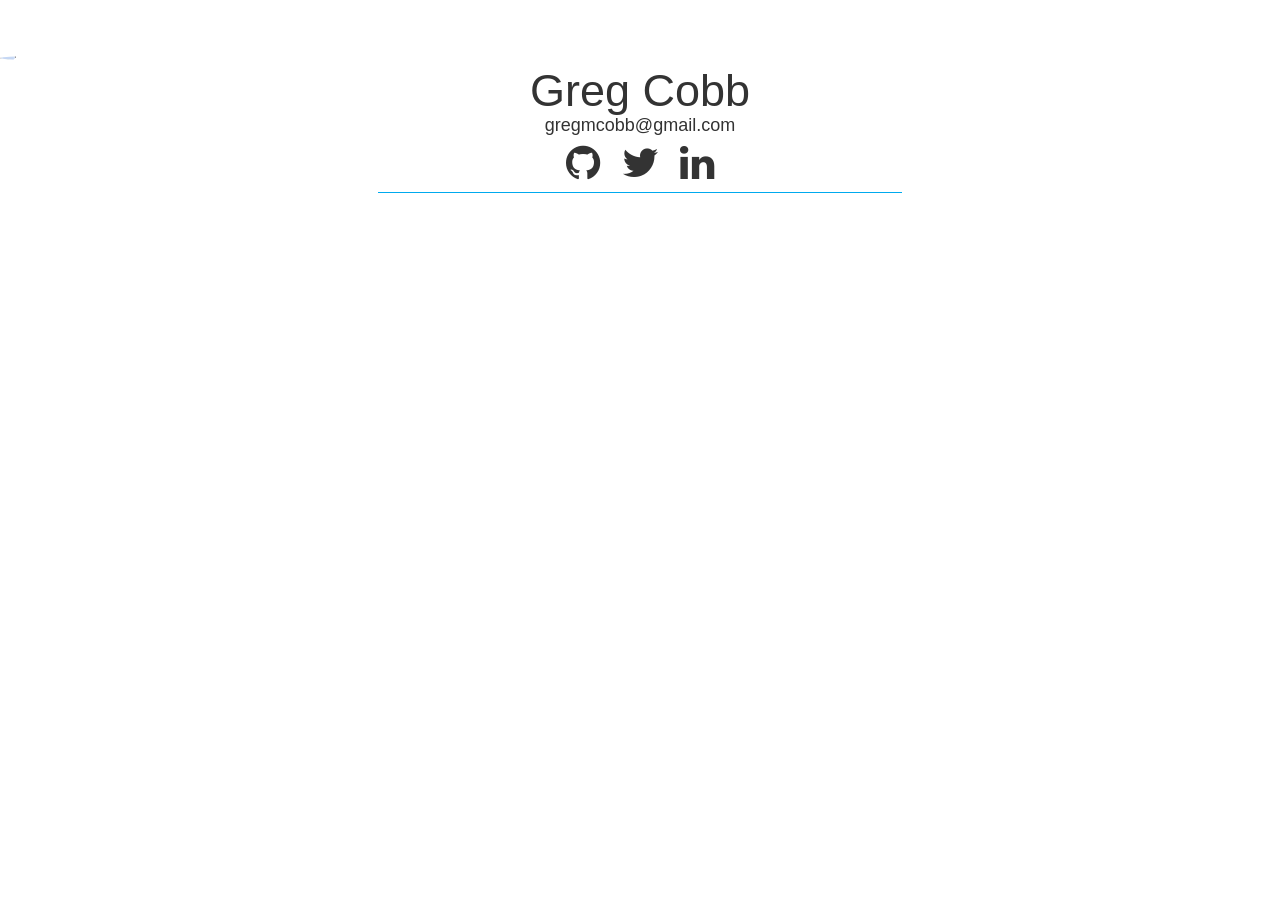
==== commit 4d902ebe: "Fix Js errors" ====
--- a/index.html
+++ b/index.html
@@ -1,7 +1,7 @@
 <!doctype html>
 <html lang="en">
   <head>
-    <script src="/query-1.10.2.min.js"/></script>
+    <script src="/jquery-1.10.2.min.js"/></script>
     <script src="/bootstrap/js/bootstrap.min.js"></script>
     <link type="text/css" rel="stylesheet" href="/bootstrap/css/bootstrap.min.css"/>
     <link rel="stylesheet" href="font-awesome/css/font-awesome.min.css">
@@ -10,21 +10,21 @@
   <body>
     <div class="row">
       <div class="col-md-12">
-        <img class="center img-circle no-select" src="http://www.gravatar.com/avatar/061fcb1bcd37d7e4a23a0b4761b7739f?s=200"/>
+        <img class="center img-circle no-select profile" src="http://www.gravatar.com/avatar/061fcb1bcd37d7e4a23a0b4761b7739f?s=200"/>
       </div>
       <h1 class="center">Greg Cobb</h1>
       <h4 class="center">gregmcobb@gmail.com</h4>
       <div class="center bottom-rule">
-        <a class="social-icon no-select" href="http://www.github.com/gerg">
+        <a class="social-icon no-select" href="http://www.github.com/gerg" target="_blank">
           <i class="icon-github"></i>
         </a>
-        <a class="social-icon no-select" href="http://www.twitter.com/gregmcobb">
+        <a class="social-icon no-select" href="http://www.twitter.com/gregmcobb" target="_blank">
           <i class="icon-twitter"></i>
         </a>
-        <a class="social-icon no-select" href="http://www.linkedin.com/pub/greg-cobb/31/8b9/746">
+        <a class="social-icon no-select" href="http://www.linkedin.com/pub/greg-cobb/31/8b9/746" target="_blank">
           <i class="icon-linkedin"></i>
         </a>
       </div>
     </div>
   </body>
-</html>+</html>
--- a/styles.css
+++ b/styles.css
@@ -24,6 +24,10 @@
   text-align: center;
 }
 
+.profile {
+  margin-top: 50px;
+}
+
 .no-select {
   -webkit-touch-callout: none;
   -webkit-user-select: none;
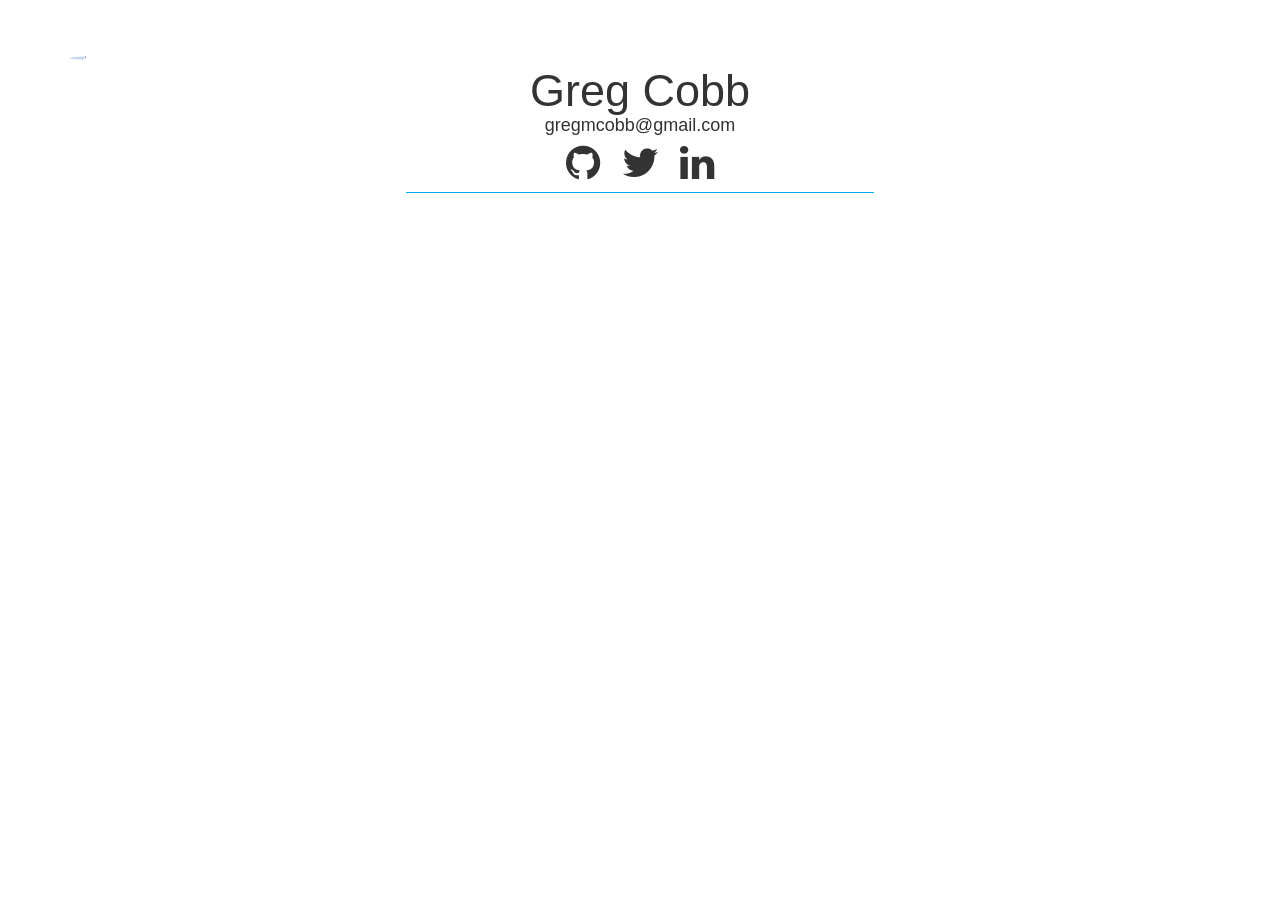
==== commit 9a4f71ca: "Fix horizontal overflow" ====
--- a/index.html
+++ b/index.html
@@ -7,7 +7,7 @@
     <link rel="stylesheet" href="font-awesome/css/font-awesome.min.css">
     <link type="text/css" rel="stylesheet" href="/styles.css"/>
   </head>
-  <body>
+  <body class="container">
     <div class="row">
       <div class="col-md-12">
         <img class="center img-circle no-select profile" src="http://www.gravatar.com/avatar/061fcb1bcd37d7e4a23a0b4761b7739f?s=200"/>
